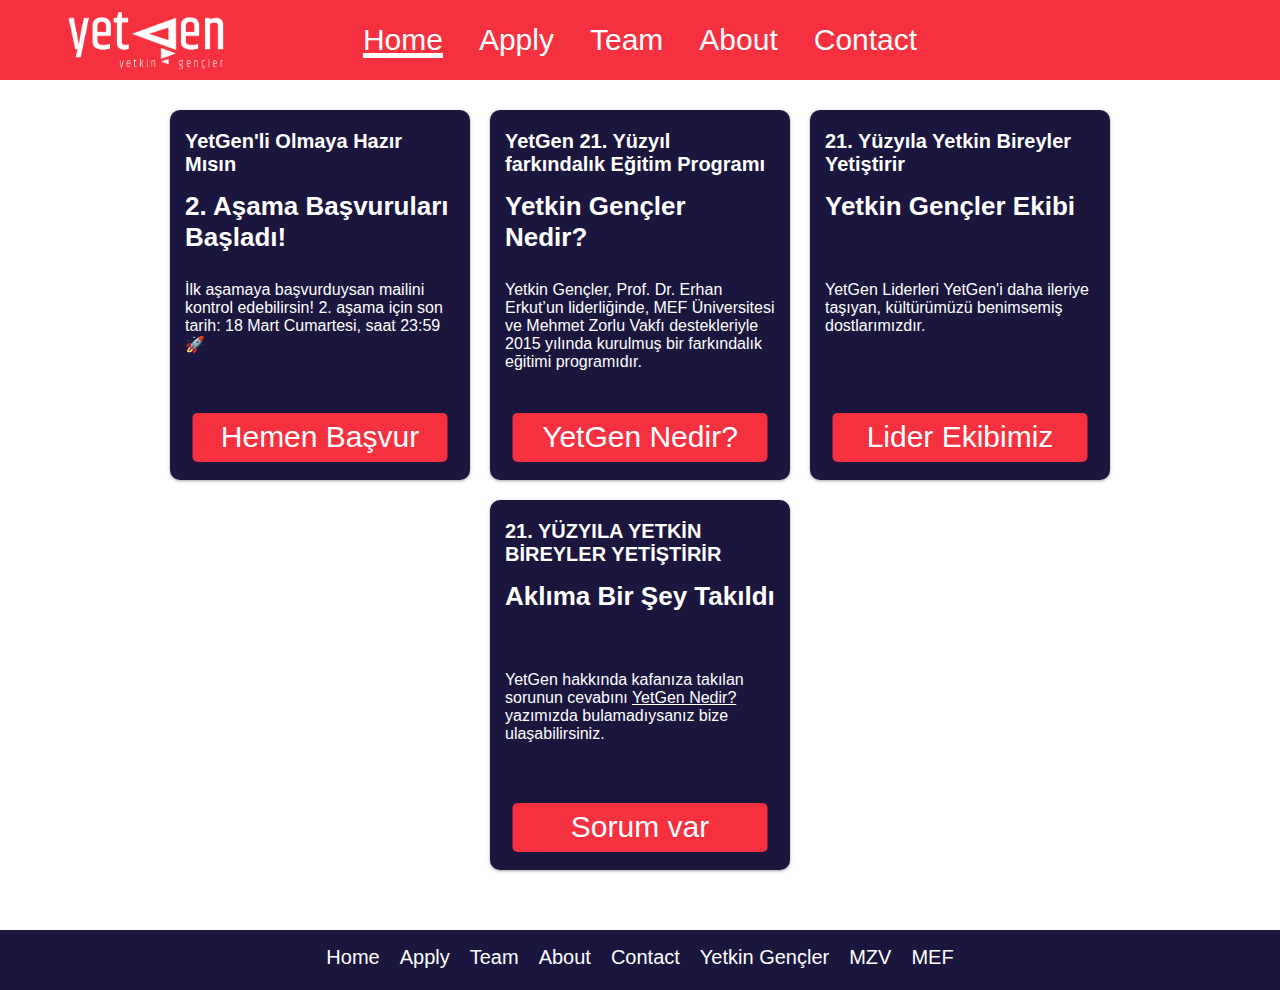
==== index.html @ 1b89e894 "hello world" ====
<!DOCTYPE html>
<html lang="en">
<head>
    <meta charset="UTF-8">
    <meta http-equiv="X-UA-Compatible" content="IE=edge">
    <meta name="viewport" content="width=device-width, initial-scale=1.0">
    <title>Document</title>
    <link rel="stylesheet" href="style.css">
    <link rel="stylesheet" href="index.css">
</head>
<body>
    <header>
        <div class="header">
            <div class="logo">
                <img src="yetgen-beyaz.png" alt="YetGen">
            </div>
            <ul class="header-menu">
                <li><a style="text-decoration: underline 0.15em white;" href="index.html">Home</a></li>
                <li><a href="apply.html">Apply</a></li>
                <li><a href="team.html">Team</a></li>
                <li><a href="about.html">About</a></li>
                <li><a href="contact.html">Contact</a></li>
            </ul>
        </div>
    </header>
    <div class="body">
        <div class="container">
            <ul class="firstbox">
                <li class="box">
                    <div class="apply box-2">
                        <h2 class="slogan">YetGen'li Olmaya Hazır Mısın<h2>
                        <h1 class="title">2. Aşama Başvuruları Başladı!</h1>
                        <p class="description">İlk aşamaya başvurduysan mailini kontrol edebilirsin!
                            2. aşama için son tarih: 18 Mart Cumartesi, saat 23:59 🚀</p>
                    </div>
                            <button><a href="apply.html"> Hemen Başvur</a></button>
                            <!-- <div class="decoration"></div> -->
                </li>
                <li class="box">
                    <div class="about box-2">
                        <h2 class="slogan">YetGen 21. Yüzyıl farkındalık Eğitim Programı<h2>
                        <h1 class="title">Yetkin Gençler Nedir?</h1>
                        <p class="description">Yetkin Gençler, Prof. Dr. Erhan Erkut’un liderliğinde, MEF Üniversitesi ve Mehmet Zorlu Vakfı destekleriyle 2015 yılında kurulmuş bir farkındalık eğitimi programıdır.

                        </p>
                    </div>
                            <button><a href="about.html"> YetGen Nedir?</a></button>
                            <!-- <div class="decoration"></div> -->
                </li>
                <li class="what-is box">
                    <div class="team box-2">
                        <h2 class="slogan">21. Yüzyıla Yetkin Bireyler Yetiştirir<h2>
                        <h1 class="title">Yetkin Gençler Ekibi</h1>
                        <p class="description">YetGen Liderleri YetGen'i daha ileriye taşıyan, kültürümüzü benimsemiş dostlarımızdır.</p>
                    </div>
                    <button><a href="team.html">Lider Ekibimiz</a></button>
                </li>
                <li class="what-is box">
                    <div class="team box-2">
                        <h2 class="slogan">21. YÜZYILA YETKİN BİREYLER YETİŞTİRİR<h2>
                        <h1 class="title">Aklıma Bir Şey Takıldı</h1>
                        <p class="description">YetGen hakkında kafanıza takılan sorunun cevabını <a href="about.html">YetGen Nedir?</a> yazımızda bulamadıysanız bize ulaşabilirsiniz.</p>
                    </div>
                    <button><a href="team.html">Sorum var</a></button>
                </li>
            </ul>
        </div>
    </div>
    <footer>
        <ul class="footer-menu">
            <li><a href="index.html">Home</a></li>
            <li><a href="apply.html">Apply</a></li>
            <li><a href="team.html">Team</a></li>
            <li><a href="about.html">About</a></li>
            <li><a href="contact.html">Contact</a></li>
            <li><a href="index.html">Yetkin Gençler</a></li>
            <li><a href="mzv">MZV</a></li>
            <li><a href="mef">MEF</a></li>
        </ul>
    </footer>
</body>
</html>
---- style.css ----
* {
    margin: 0;
    padding: 0;
    font-family: Arial, Helvetica, sans-serif;
    text-decoration: none;
    color: black;
    -webkit-user-select: none; /* Safari */
    -ms-user-select: none; /* IE 10 and IE 11 */
    user-select: none;

}


*:hover {
    cursor:default;
}

button:hover, a:hover {
    cursor: pointer;
}

html {
    height: 100%;
    box-sizing: border-box;
}

body {
    margin: 0;
    padding-bottom: 30px;
    position: relative;
    min-height: 100%;
    background-color:white;;
    box-sizing: inherit;

}

.body {
    padding-top: 80px;
    min-height: 100%;
    display: block;
    padding-bottom: 60px;
}

ul.header-menu li a:hover {
    transform:translate(0, -4%);
    transition-timing-function: ease-in-out;
    transition-duration: 0.3s;
    transition-property: all;
    text-decoration: underline 0.15em rgba(255, 255, 255, 1);
  transition: text-decoration-color 500ms;
}

ul.header-menu li a:active {
    text-decoration: underline 0.15em rgb(223, 223, 223);
    transform:translate(0%, 0%);
    transition-timing-function: ease-in-out;
    transition-duration: 0.1s;
    transition-property: all;
    color: rgb(223, 223, 223);
}

ul.header-menu li a{
    text-decoration: underline 0.15em rgba(255, 255, 255, 0);
    color: white;
    padding-top: 5px;
    padding-bottom: 5px;
    padding-left: 8px;
    padding-right: 8px;
    border-radius: 5px;
    border-color: none;
}

.header-menu, .header-menu li, .logo, .footer-menu li, .footer-menu, .signature{
display: inline-flex;
}

.logo {
    height: 60px;
    position: absolute;
    top: 50%;
    -ms-transform: translateY(-50%);
    transform: translateY(-50%);
    font-size: 40px;
    left: 5%;

}

.header-menu, .footer-menu {
    list-style-type: none;
}

.header-menu {
    position: absolute;
    top: 50%;
    left: 50%;
    transform: translate(-50%, -50%);
    -ms-transform: translateY(-50%);
}

ul.header-menu li {
    padding: 10px;
    font-size: 30px;
}

header {
    background-color: rgba(245,49,63,255);
    left: 0; top: 0; position : absolute; width: 100%; height : 80px;

}

.footer-menu li{
    height: max-content;
    margin-top: auto;
    margin-bottom: auto;
    padding-left: 10px;
    padding-right: 10px;
}

.footer-menu li a{
    font-size: 20px;
    text-decoration: underline 0.15em rgba(255, 255, 255, 0);
    color: white;
}
.footer-menu li a:hover{

    text-decoration-color: rgba(255, 255, 255, 1);
    transition-timing-function: ease-in-out;
    transition-duration: 0.3s;
    transition-property: all;
}

footer {
    position: absolute;
    left: 0;
    right: 0;
    bottom: 0;
    background-color: rgba(26,22,62,255);
    height: 60px;
}

.footer-menu {

    width: 100%;
    height: 90%;
    flex-wrap: wrap;
    justify-content: center;
    
}

@media only screen and (max-width: 730px) {
    footer {
        height: 90px;
        transition-timing-function: ease-in-out;
        transition-duration: 0.3s;
        transition-property: all;

    }
    body {
        padding-bottom: 75px;
    }

}
---- index.css ----
.container {
    padding-top: 20px;
    max-width: 90%;
    height: 100%;
    margin-left: auto;
    margin-right: auto;
    padding-left: 25px;
    padding-right: 25px;
    justify-content: center;
    min-height: 100%;
    padding-bottom: 20px;
    

}

.firstbox {
    justify-content: center;

    width: 100%;
    margin: 0 auto;
    display: flex;
    flex-wrap: wrap;
    list-style-type: none;
    
}
.box {
    display: inline-block;
    position: relative;
    box-sizing:border-box;
    margin: 10px;
    height: 370px;
    color: white;
    width: 300px;
    border-radius: 10px;
    background-color: rgba(26,22,62,255);
    box-shadow: rgba(60, 64, 67, 0.3) 0px 1px 2px 0px, rgba(60, 64, 67, 0.15) 0px 1px 3px 1px;
}

.box button:hover {
        transform: translate(-50%,-4%);
        transition-timing-function: ease-in-out;
        transition-duration: 0.3s;
        transition-property: all;
        background-color: rgba(245,49,63,255);
        color: white;
        box-shadow: 3px 3px 3px rgba(60, 64, 67, 0.3) ;
    
   
}

.box button:active {
    transform: translateX(-50%);
    transition-timing-function: ease-in-out;
    transition-duration: 0.1s;
    transition-property: all;
    background-color: rgba(246,72,85,255);
    color: aliceblue;
    box-shadow: 1px 1px 4px rgba(0,0,0,2) ;
}

.box button{
    position: absolute;
    display: block;
    bottom: 5%;
    left: 50%;
    transform: translateX(-50%);
    width: 85%;
    height: 13%;
    margin-left: auto;
    margin-right: auto;
    color: white;
    background-color: rgba(245,49,63,255);
    padding-top: 5px;
    padding-bottom: 5px;
    padding-left: 8px;
    padding-right: 8px;
    border-radius: 5px;
    border-color: none;
    font-size: 30px;
    border: 0px;
    appearance: none;
}


.box p, .box h1, .box h2, .box a{
    color: white;
}

.box-2 {
    margin-top: 20px;
    margin-left: auto;
    margin-right: auto;
 width: 90%;
}

.box-2 h1 {
    font-size: 26px;
    min-height: 90px;

}

.box-2 h2 {
    min-height: 3px;
    font-size: 20px;
    margin-bottom: 6px;
}

.box:hover {
    transform: translateY(-0.5%);
    transition-timing-function: ease-in-out;
    transition-duration: 0.3s;
    transition-property: all;
    box-shadow: rgba(60, 64, 67, 0.3) 0px 3px 5px 3px, rgba(60, 64, 67, 0.15) 0px 5px 50px 5px;


}

.box-2 a:hover {
    background-color: rgba(245,49,63,255);
    transition-timing-function: ease-in-out;
    transition-duration: 0.2s;
    transition-property: all;
}
.box-2 a {
    text-decoration: underline;
}

@media only screen and (max-width: 730px) {
    .firstbox {
        width: 95%;
    }
    .box {
        width: 100%;
        max-width: 370px;
    }
    .box-2 {
        width: 80%;
    }
    .box button {
        width: 70%;
        
    }
    * {
        transition-timing-function: ease-in-out;
        transition-duration: 0.6s;
        transition-property: all;
    }

}
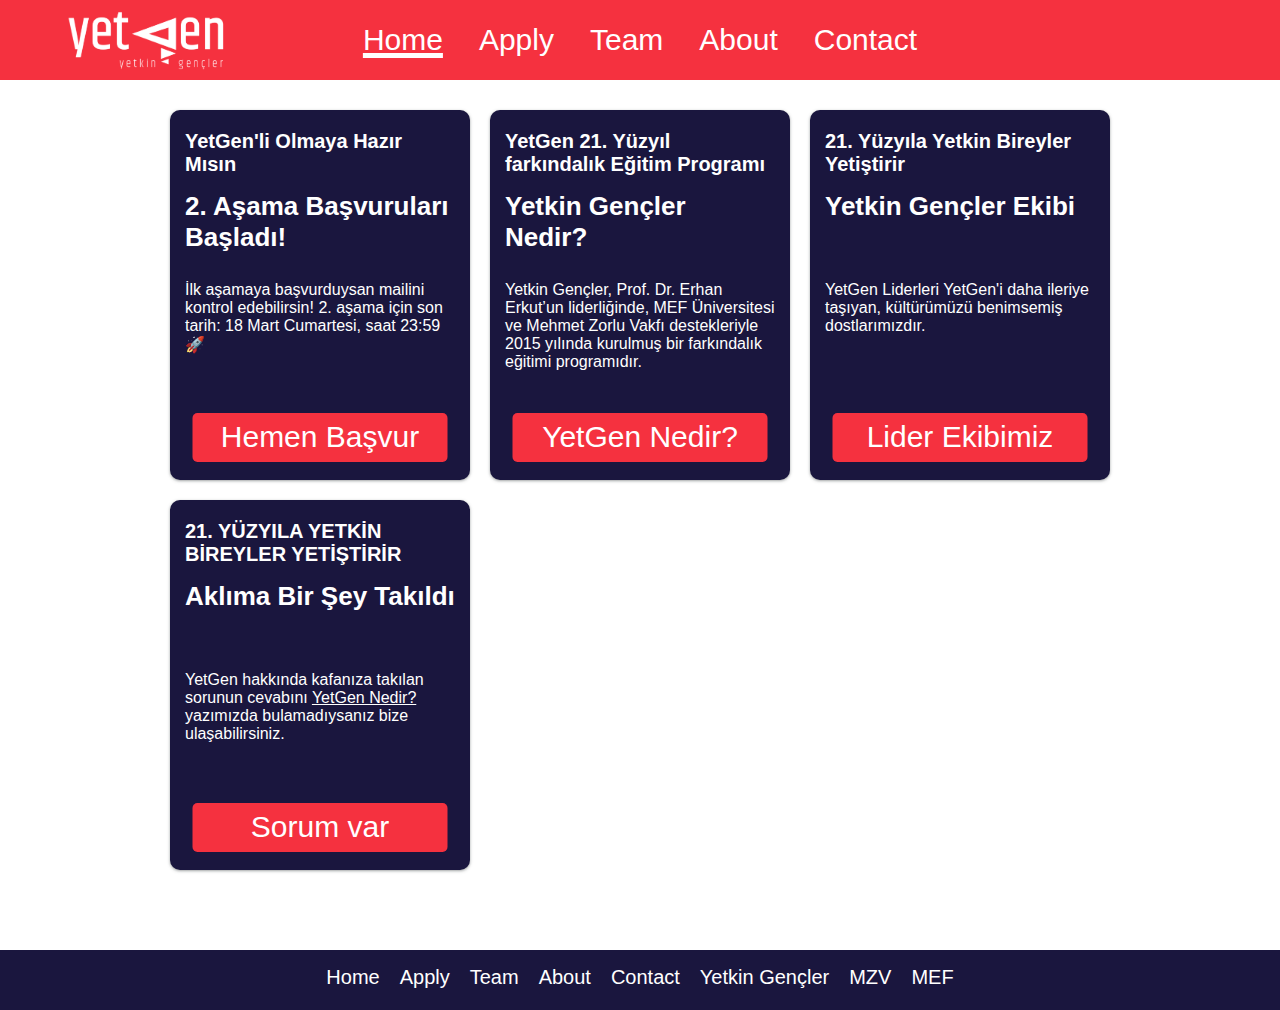
==== commit 831fedb6: "stick box to left" ====
--- a/index.html
+++ b/index.html
@@ -4,17 +4,18 @@
     <meta charset="UTF-8">
     <meta http-equiv="X-UA-Compatible" content="IE=edge">
     <meta name="viewport" content="width=device-width, initial-scale=1.0">
-    <title>Document</title>
+    <title>YetGen - Home</title>
     <link rel="stylesheet" href="style.css">
     <link rel="stylesheet" href="index.css">
 </head>
 <body>
     <header>
         <div class="header">
-            <div class="logo">
+            <a href="index.html" class="logo">
                 <img src="yetgen-beyaz.png" alt="YetGen">
-            </div>
+            </a>
             <ul class="header-menu">
+                <img src="menu.png" alt="">
                 <li><a style="text-decoration: underline 0.15em white;" href="index.html">Home</a></li>
                 <li><a href="apply.html">Apply</a></li>
                 <li><a href="team.html">Team</a></li>
@@ -61,7 +62,31 @@
                         <h1 class="title">Aklıma Bir Şey Takıldı</h1>
                         <p class="description">YetGen hakkında kafanıza takılan sorunun cevabını <a href="about.html">YetGen Nedir?</a> yazımızda bulamadıysanız bize ulaşabilirsiniz.</p>
                     </div>
-                    <button><a href="team.html">Sorum var</a></button>
+                    <button><a href="contact.html">Sorum var</a></button>
+                </li>
+                <li class="what-is box hidden">
+                    <div class="team box-2">
+                        <h2 class="slogan">21. YÜZYILA YETKİN BİREYLER YETİŞTİRİR<h2>
+                        <h1 class="title">Aklıma Bir Şey Takıldı</h1>
+                        <p class="description">YetGen hakkında kafanıza takılan sorunun cevabını <a href="about.html">YetGen Nedir?</a> yazımızda bulamadıysanız bize ulaşabilirsiniz.</p>
+                    </div>
+                    <button><a href="contact.html">Sorum var</a></button>
+                </li>
+                <li class="what-is box hidden">
+                    <div class="team box-2">
+                        <h2 class="slogan">21. YÜZYILA YETKİN BİREYLER YETİŞTİRİR<h2>
+                        <h1 class="title">Aklıma Bir Şey Takıldı</h1>
+                        <p class="description">YetGen hakkında kafanıza takılan sorunun cevabını <a href="about.html">YetGen Nedir?</a> yazımızda bulamadıysanız bize ulaşabilirsiniz.</p>
+                    </div>
+                    <button><a href="contact.html">Sorum var</a></button>
+                </li>
+                <li class="what-is box hidden">
+                    <div class="team box-2">
+                        <h2 class="slogan">21. YÜZYILA YETKİN BİREYLER YETİŞTİRİR<h2>
+                        <h1 class="title">Aklıma Bir Şey Takıldı</h1>
+                        <p class="description">YetGen hakkında kafanıza takılan sorunun cevabını <a href="about.html">YetGen Nedir?</a> yazımızda bulamadıysanız bize ulaşabilirsiniz.</p>
+                    </div>
+                    <button><a href="contact.html">Sorum var</a></button>
                 </li>
             </ul>
         </div>
--- a/style.css
+++ b/style.css
@@ -11,11 +11,9 @@
 }
 
 
-*:hover {
-    cursor:default;
-}
-
-button:hover, a:hover {
+
+
+button:hover, a:hover, .logo:hover{
     cursor: pointer;
 }
 
@@ -147,6 +145,13 @@
     
 }
 
+.hidden {
+    visibility: hidden;
+    overflow:hidden;
+    max-height: 0px;
+
+}
+
 @media only screen and (max-width: 730px) {
     footer {
         height: 90px;
@@ -159,4 +164,51 @@
         padding-bottom: 75px;
     }
 
+}
+@media only screen and (min-width: 1126px) {
+    .header-menu > img {
+        display: none;
+    }
+}
+
+@media only screen and (max-width: 1126px) {
+    .header-menu {
+        margin: 0;
+        top: 0;
+        right: 0;
+        left:unset ;
+        transform: none;
+        -ms-transform: none;
+        width: 160px;
+        position: absolute;
+        display: block;
+        z-index: 1;
+    }
+    .header-menu > li > a{
+        
+        font-size: 20px;
+    }
+    .header-menu > li{
+            flex-wrap: nowrap;
+    background-color: rgba(245,49,63,255);
+            display: none;
+        }
+        .header-menu > img {
+            float: right;
+        margin-bottom: 20px;
+        width: 40px;
+        padding: 10px;
+        border-radius: 8px;
+        margin-right: 30px;
+        margin-top: 10px;
+        background-color: white;
+        cursor: pointer;
+    }
+    .header-menu:hover > li, .header-menu > li > a,.header-menu:active{
+        transform: unset;
+
+        display: block;
+    }
+
+ 
 }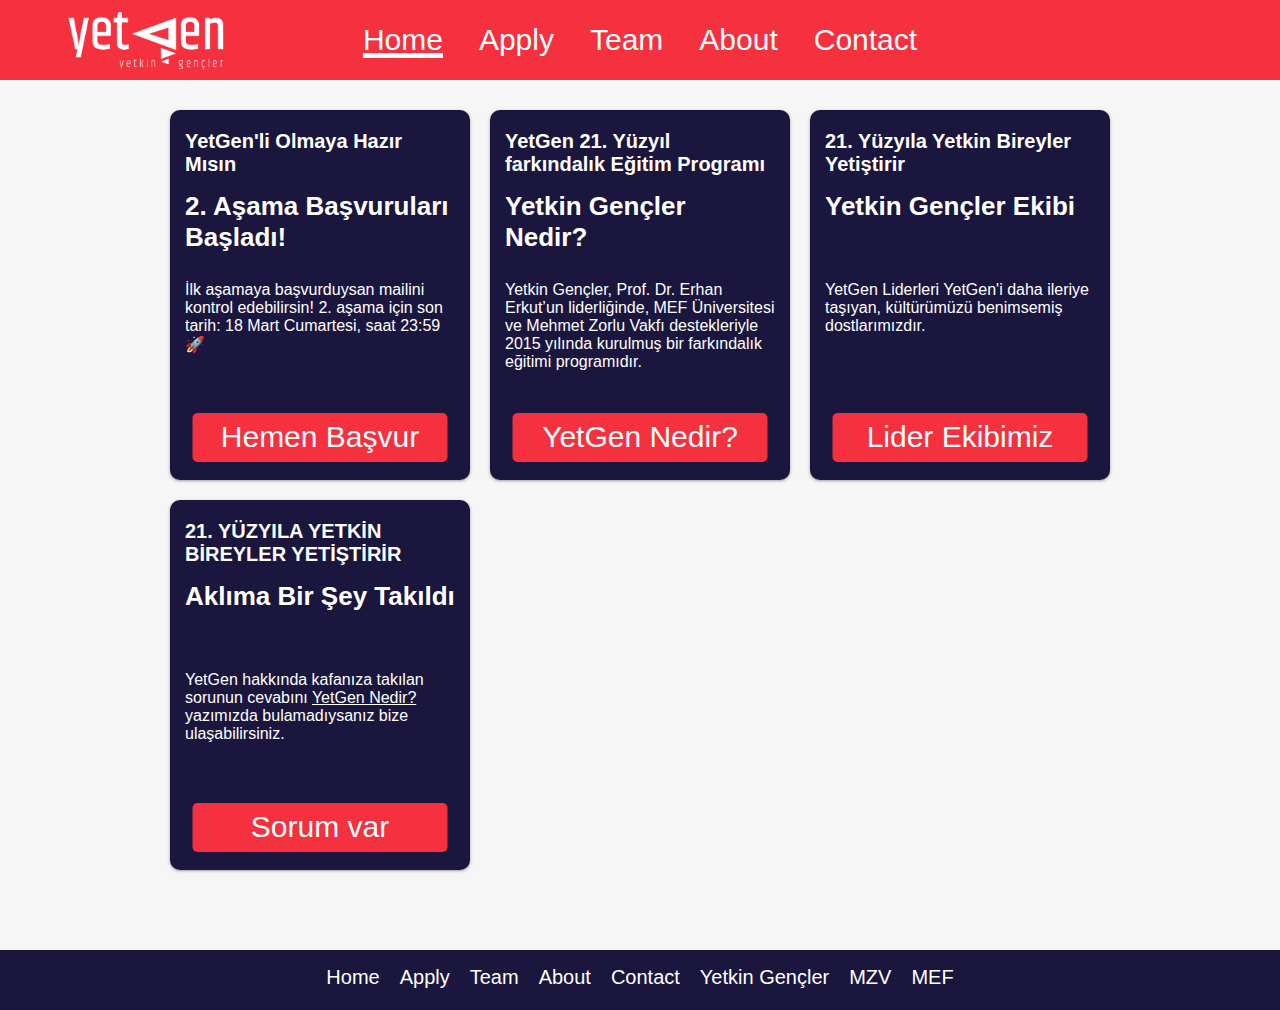
==== commit 544c392c: "about page done" ====
--- a/index.html
+++ b/index.html
@@ -1,6 +1,8 @@
 <!DOCTYPE html>
 <html lang="en">
 <head>
+    <link rel="shortcut icon" type="image/x-icon" href="logo-mini.png" />
+
     <meta charset="UTF-8">
     <meta http-equiv="X-UA-Compatible" content="IE=edge">
     <meta name="viewport" content="width=device-width, initial-scale=1.0">
--- a/style.css
+++ b/style.css
@@ -27,7 +27,7 @@
     padding-bottom: 30px;
     position: relative;
     min-height: 100%;
-    background-color:white;;
+    background-color: #f6f6f7;
     box-sizing: inherit;
 
 }
